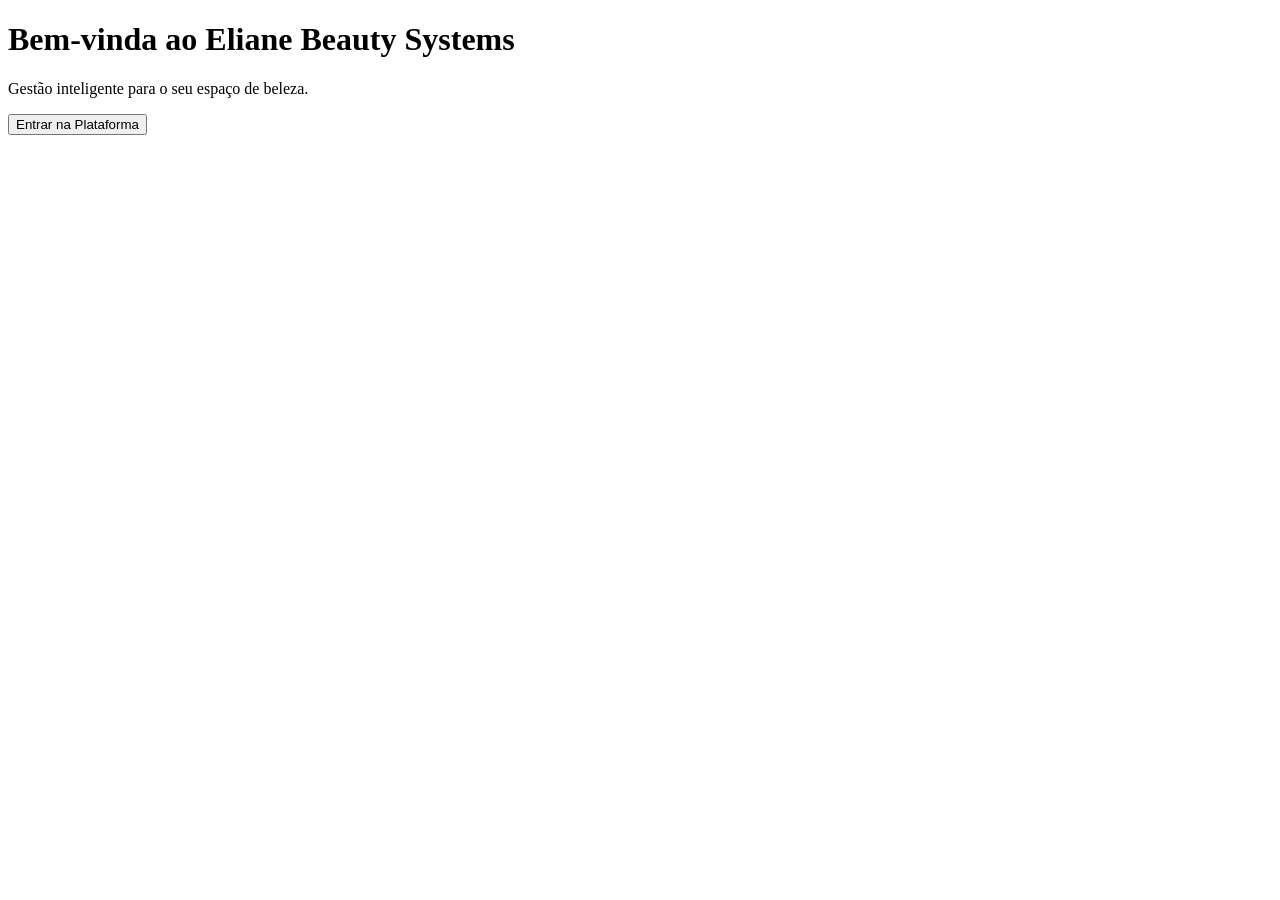
==== index.html @ 48491d1e "Create index.html primeira base teste" ====
<!DOCTYPE html>
<html lang="pt-PT">

<head>
    <meta charset="UTF-8">
    <meta name="viewport" content="width=device-width, initial-scale=1.0">
    <title>EBS - Eliane Beauty Systems</title>
    <link rel="stylesheet" href="css/style.css">
</head>

<body>

<div class="landing-card">

    <h1>Bem-vinda ao Eliane Beauty Systems</h1>

    <p>
        Gestão inteligente para o seu espaço de beleza.
    </p>

    <a href="pages/login.html">
        <button>Entrar na Plataforma</button>
    </a>

</div>

</body>

</html>
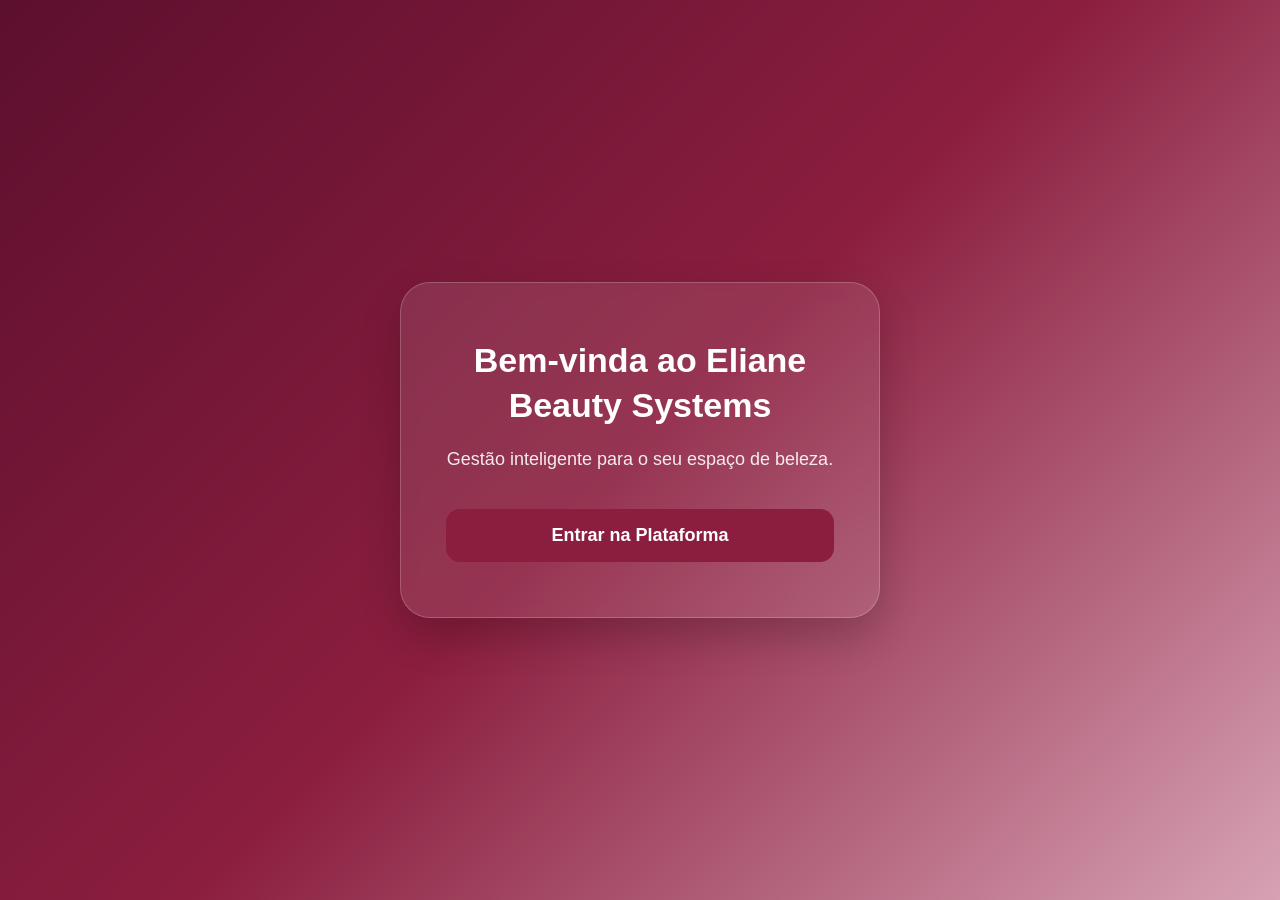
==== commit 0c44bb7f: "Update index.html" ====
--- a/css/style.css
+++ b/css/style.css
@@ -0,0 +1,131 @@
+/* ===================================================
+   EBS - Eliane Beauty Systems
+   Landing Page CSS
+   Versão 1.0
+=================================================== */
+
+*{
+    margin:0;
+    padding:0;
+    box-sizing:border-box;
+}
+
+/* ===================================================
+   Estrutura da Página
+=================================================== */
+
+body{
+    margin:0;
+    font-family:Arial, Helvetica, sans-serif;
+
+    background:linear-gradient(135deg,#5D0F2E,#8B1E3F,#D7A2B4);
+
+    display:flex;
+    justify-content:center;
+    align-items:center;
+
+    min-height:100vh;
+}
+
+/* ===================================================
+   Cartão Principal
+=================================================== */
+
+.landing-card{
+
+    width:480px;
+
+    background:rgba(255,255,255,.10);
+
+    border:1px solid rgba(255,255,255,.20);
+
+    backdrop-filter:blur(8px);
+
+    padding:55px 45px;
+
+    border-radius:30px;
+
+    text-align:center;
+
+    box-shadow:0 18px 40px rgba(0,0,0,.20);
+}
+
+/* ===================================================
+   Títulos
+=================================================== */
+
+h1{
+
+    color:white;
+
+    font-size:34px;
+
+    margin-bottom:18px;
+
+    line-height:1.3;
+}
+
+p{
+
+    color:rgba(255,255,255,.90);
+
+    font-size:18px;
+
+    line-height:1.6;
+
+    margin-bottom:35px;
+}
+
+/* ===================================================
+   Botão
+=================================================== */
+
+button{
+
+    width:100%;
+
+    padding:16px;
+
+    border:none;
+
+    border-radius:14px;
+
+    background:#8B1E3F;
+
+    color:white;
+
+    font-size:18px;
+
+    font-weight:bold;
+
+    cursor:pointer;
+
+    transition:.3s;
+}
+
+button:hover{
+
+    background:#6F1732;
+
+    transform:translateY(-3px);
+}
+
+/* ===================================================
+   Responsividade
+=================================================== */
+
+@media (max-width:480px){
+
+    .landing-card{
+
+        width:90%;
+
+        padding:35px 25px;
+    }
+
+    h1{
+
+        font-size:28px;
+    }
+
+}
